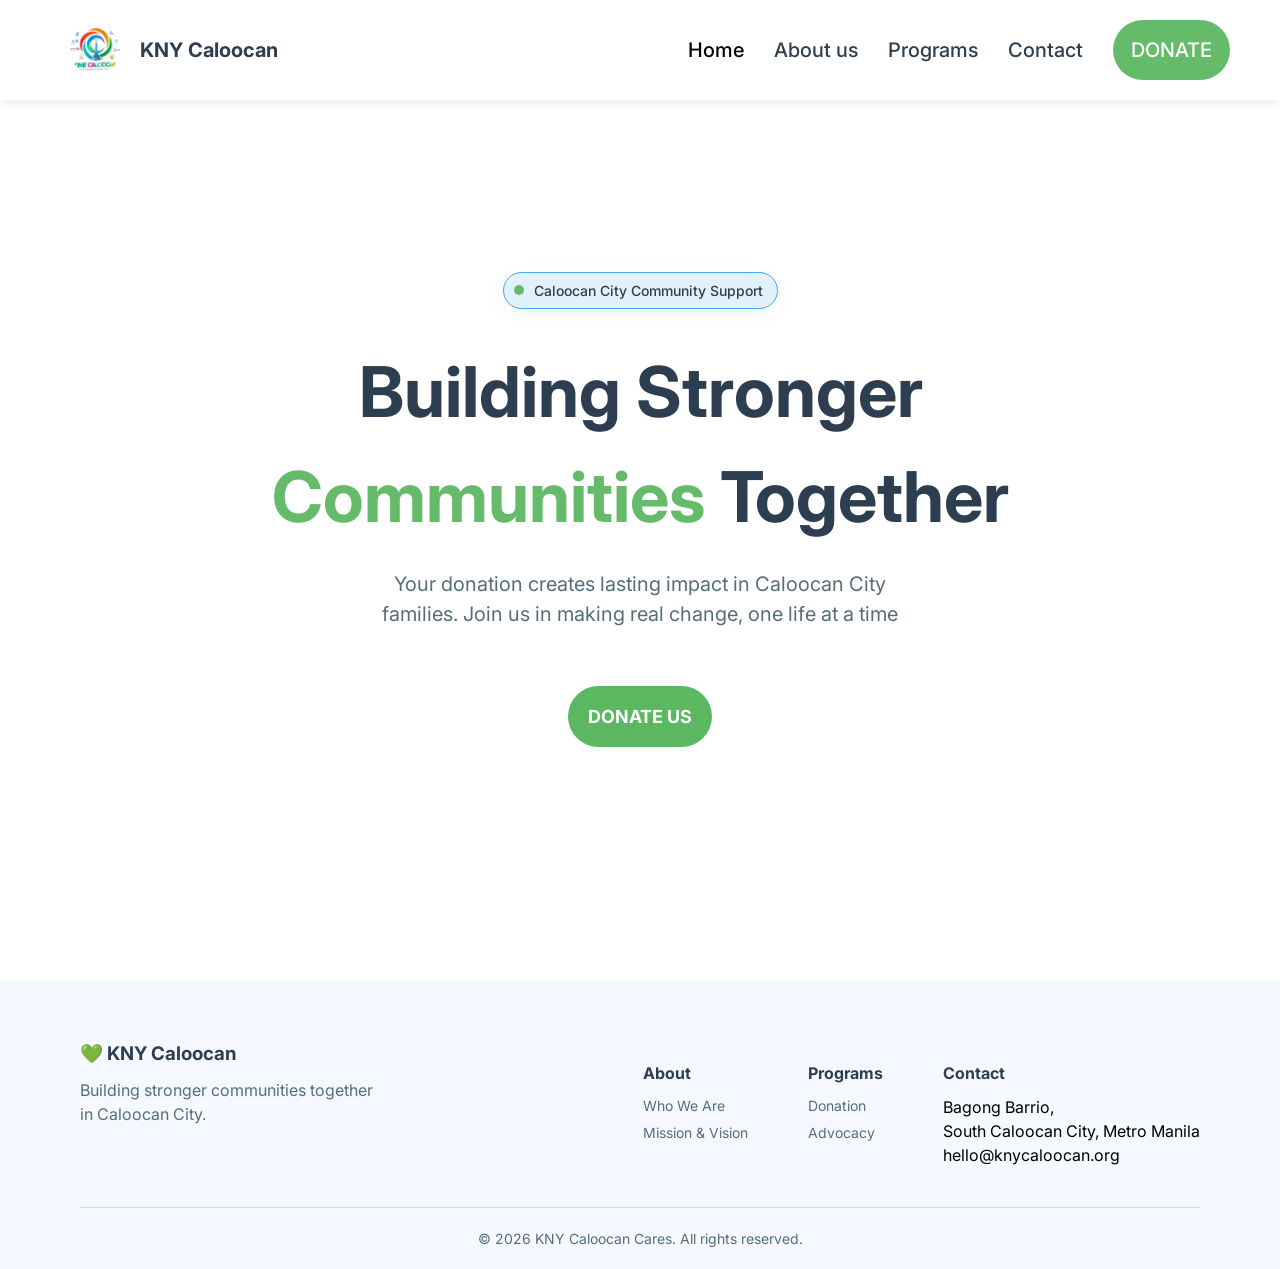
==== index.html @ 316a90eb "Add files via upload" ====
<!DOCTYPE html>
<html lang="en">
<head>
    <meta charset="UTF-8">
    <meta name="viewport" content="width=device-width, initial-scale=1.0">
    <link  rel="stylesheet" href="style.css">
    <title>knycaloocan.org</title>
</head>
<header>
    <nav class="navbar"> 
        <div class="logo"> <img src="images/650214766_957023653841620_2860628255667724414_n.jpg" alt="Caloocan logo"> <h2>KNY Caloocan</h2></div>

        <ul class="navlinks">
            <li><a href="index.html" class="nav-link">Home</a></li>
            <li><a href="about.html" class="nav-link">About us</a></li>
            <li><a href="program.html" class="nav-link">Programs</a></li>
            <li><a href="contact.html" class="nav-link">Contact</a></li> 
            <li><a href="donate.html" class="donate">DONATE</a></li>
        </ul>
    </nav>   

    <script>
const links = document.querySelectorAll(".nav-link");

links.forEach(link => {
    if (link.href === window.location.href) {
        link.classList.add("active");
    }
});
</script>

</header>
<body>
    <section class="hero">
    
  <div class="hero-content">
    <p><span class="community-glass fade-in-top-normal">Caloocan City Community Support</span></p>
  <h1 class="scale-up-top-normal">Building Stronger<br><span class="highlight scale-up-top-normal">Communities</span> Together</h1>
  <p class="fade-in-normal">Your donation creates lasting impact in Caloocan City<br> families. Join us in making real change, one life at a time</p>  
  <h2 class="fade-in-left-normal"><a href="donate.html">DONATE US</a></h2>
</div>
</section>

<footer class="footer">
  <div class="footer-container">

    <div class="footer-brand">
      <h3>💚 KNY Caloocan</h3>
      <p>Building stronger communities together in Caloocan City.</p>
    </div>

    <div class="footer-links">

      <div>
        <h4>About</h4>
        <a href="about.html#about-us">Who We Are</a>
        <a href="about.html#mission-vision">Mission & Vision</a>
      </div>

      <div>
        <h4>Programs</h4>
        <a href="program.html#grid-container">Donation</a>
        <a href="program.html#advocacy">Advocacy</a>
      </div>

      <div>
        <h4>Contact</h4>
        <p>Bagong Barrio,<br> South Caloocan City, Metro Manila</p>
        <p>hello@knycaloocan.org</p>
      </div>

    </div>
  </div>

  <div class="footer-bottom">
    <p>© 2026 KNY Caloocan Cares. All rights reserved.</p>
  </div>
</footer>
    
</body>
</html>
---- style.css ----
@import url('https://fonts.googleapis.com/css2?family=Inter:wght@300;400;500;600;700;800;900&display=swap');
*, 
*::before, 
*::after { 
    box-sizing: border-box;
}

:root {

  
  --primary-green: #66BB6A;
  --dark-green: #5CB860;
  --light-green: #E8F5E9;


  --secondary-blue: #42A5F5;
  --light-blue: #E3F2FD;
  --bg-blue: #F5F9FF;


  --navy: #1A237E;
  --dark-navy: #2C3E50;
  --muted-gray: #546E7A;


  --white: #FFFFFF;
  --footer-gray: #FAFBFC;
}

body {
    margin: 0;
    font-family: 'Inter', sans-serif;
    background-color: var(--white);
    line-height: 1.5; 
    max-width: 100%;
    height: auto;
    padding-top: 80px;
}

h1, h2, h3, p {
    margin: 0;
}

.navbar {
    background-color: var(--white);
    box-shadow: 0 2px 10px rgba(0,0,0,0.1);
    position: fixed;
    top: 0;
    left: 0;
    width: 100%;
    height: 100px;
    
    display: flex;
    justify-content: space-between;
    align-items: center;

    padding: 0 50px;
    z-index: 1000;
}

.logo {
  display: flex;
  align-items: center;   
  margin: 20px;
      
}

.logo img {
  width: 50px;         
  height: 50px;
  object-fit: cover;
  border-radius: 50%;
     
}

.logo h2 {
  margin: 20px;
  font-size: 20px;
  color: var(--dark-navy); 
}

.navlinks {
    display: flex;
    gap: 30px;
    list-style: none;
}

.navlinks a {
    text-decoration: none;
    color: var(--dark-navy);
    font-size: 20px;
    font-weight: 500;
}

.navlinks a:hover {
    color: var(--primary-green);
}

.navlinks a.nav-link.active {
    color: black;
}

.navlinks a.donate.active {
    color: black;
}

.navlinks a.donate {
    background-color: var(--primary-green);
    color: var(--white);
    border-radius: 999px;
    padding: 18px 18px;
}

.navlinks a.donate:hover {
    background-color: var(--primary-green);
    color: var(--dark-navy);
    border: 2px solid var(--primary-green);
}

.hero {
  min-height: 100vh;
  display: flex;
  flex-direction: column;
  align-items: center;
  text-align: center;
  padding: 100px 20px;
}

.hero-content {
    position: relative;
    margin: auto;
    text-align: center
}

.community-glass {
  display: inline-block;
  padding: 7px 14px;
  font-size: 14px;
  border-radius: 999px;

  
  background: rgba(21, 133, 224, 0.116);
  backdrop-filter: blur(8px);
  -webkit-backdrop-filter: blur(8px);

 
  border: 1px solid var(--secondary-blue);

  color: var(--dark-navy);
  font-weight: 500;

  
  box-shadow: 0 4px 20px rgba(0,0,0,0.05);

  margin-bottom: 0;
  padding-left: 30px;
}

.community-glass::before {
  content: '';
  position: absolute;
  left: 10px;
  top: 50%;
  transform: translateY(-50%);
  width: 10px; 
  height: 10px; 
  background-color: var(--primary-green);
  border-radius: 50%; 
}

@keyframes fade-in-top-normal {
  0% {
    opacity: 0;
    transform: translateY(-20px);
  }
  100% {
    opacity: 1;
    transform: translateY(0);
  }
}

.fade-in-top-normal {
  opacity: 0;
  animation: fade-in-top-normal 1s ease-out 0.8s forwards;
}

.highlight {
    color:  #66BB6A;
}

.hero-content h1 {
    color: var(--dark-navy);
    font-size: 70px;
    font-weight: 700;
    
    margin-bottom: 20px;
}

@keyframes scale-up-top-normal {
  0% {
    transform: scale(0.5);
    transform-origin: 50% 0%;
    opacity: 0;
  }
  100% {
    transform: scale(1);
    transform-origin: 50% 0%;
    opacity: 1;
  }
}

.scale-up-top-normal {
  opacity: 0;
  animation: scale-up-top-normal 1s ease-out forwards;
}

.hero-content p {
    color: var(--muted-gray);
    font-size: 20px;
    font-weight: 400;
    max-width: 100%;

    margin-bottom: 30px;
}

  @keyframes fade-in-normal {
  0% {
    opacity: 0;
    transform: translateY(10px);
  }
  100% {
    opacity: 1;
    transform: translateY(0);
  }
}

.fade-in-normal {
  opacity: 0; 
  animation: fade-in-normal 1.5s cubic-bezier(0.895, 0.030, 0.685, 0.220) 0.1s forwards;
}

.hero-content h2 a {
    color: var(--white);
    background-color: #5CB860;
    border-radius: 50px;
    max-width: fit-content;
    margin: auto;
    padding: 20px;
    font-size: 18px;
    text-decoration: none;
    
}

@keyframes fade-in-left-normal {
  0% {
    transform: translateX(-50px);
    opacity: 0;
  }
  100% {
    transform: translateX(0);
    opacity: 1;
  }
}

.fade-in-left-normal {
  opacity: 0; 
  animation: fade-in-left-normal 1s ease-out 1s forwards;
}

@keyframes fade-in-right-normal {
  0% {
    transform: translateX(50px);
    opacity: 0;
  }
  100% {
    transform: translateX(0);
    opacity: 1;
  }
}

.fade-in-right-normal {
  opacity: 0; 
  animation: fade-in-right-normal 1s ease-out 1.3s forwards;
}

@keyframes fade-in-bottom-normal {
  0% {
    opacity: 0;
    transform: translateY(40px);
  }
  100% {
    opacity: 1;
    transform: translateY(0);
  }
}

.fade-in-bottom-normal {
  opacity: 0;
  animation: fade-in-bottom-normal 1s ease-out 1.2s forwards;
}


  .delay-1 {
  animation-delay: 1s;
}

/*___________ABOUT US BELOW_______________*/


.about {
  min-height: 100vh;
  display: flex;
  flex-direction: column;
  align-items: center;
  text-align: center;
  padding: 200px;
}

.about-us {
  display: inline-block;
  padding: 7px 14px;
  font-size: 14px;
  border-radius: 999px;


  background: rgba(21, 133, 224, 0.116);
  backdrop-filter: blur(8px);
  -webkit-backdrop-filter: blur(8px);

 
  border: 1px solid var(--secondary-blue);

  color: var(--dark-navy);
  font-weight: 500;

 
  box-shadow: 0 4px 20px rgba(0,0,0,0.05);

  margin-bottom: 20px;

}

.about-content h1 {
  color: var(--dark-navy);
  font-size: 50px;
  font-weight: 700;
  margin-bottom: 50px;
}

.about-content p {
  color: var(--muted-gray);
  max-width: 50%;
  font-size: 18px;
  font-weight: 400;
  margin: 0 auto 200px;
}


.mission-vision {
  display: flex;
  gap: 50px;
  justify-content: center;
  flex-wrap: wrap;
}

.box {
  max-width: 700px;
  height: auto;
  border-radius: 20px;

  display: flex;
  flex-direction: column;
  justify-content: center;
  align-items: center;

  padding: 100px;
  box-shadow: 0 6px 20px rgba(0,0,0,0.2);

}

.mission {
  background: var(--light-green);
}

.vision {
  background: var(--light-blue);
}

.box h2 {
  color: var(--dark-navy);
  margin-bottom: 10px;
  font-size: 40px;
  text-align: start;
  
}

.box p {
  color: var(--muted-gray);
  font-size: 15px;
  font-weight: 400;
  text-align: start;
}

/*___________PROGRAMAM_____________*/

.program {
  min-height: 100vh;
  display: flex;
  flex-direction: column;
  align-items: center;
  text-align: center;
  padding: 200px;
}

.wwd-glass {
  display: inline-block;
  padding: 7px 14px;
  font-size: 14px;
  border-radius: 999px;

  background: rgba(21, 133, 224, 0.116);
  backdrop-filter: blur(8px);
  -webkit-backdrop-filter: blur(8px);


  border: 1px solid var(--secondary-blue);

  color: var(--dark-navy);
  font-weight: 500;

  box-shadow: 0 4px 20px rgba(0,0,0,0.05);

  margin-bottom: 20px;

}

.program-content h1 {
  color: var(--dark-navy);
  font-size: 50px;
  font-weight: 700;
  margin-bottom: 50px;
}

.program-content p {
  color: var(--muted-gray);
  max-width: 70%;
  font-size: 18px;
  font-weight: 400;
  margin: 0 auto 100px;
}


.grid-container {
  display: grid;
  grid-template-columns: 1fr 1fr; 
  grid-template-rows: 1fr 1fr;    
  gap: 50px;
  padding: 20px;
  margin: 0 auto 200px;
}

.item img {
  width: 100%;
  height: 100%;
  object-fit: cover;
  border-radius: 50px;
  box-shadow: 0 4px 20px rgba(0,0,0,0.9);
}

.advocacy {
  color: var(--dark-navy);
  font-size: 30px;
  font-weight: 700;
  margin: 0 auto 100px;
}

.leadership-community {
  display: flex;
  gap: 30px;
  justify-content: center;
  flex-wrap: wrap;
}


.leadership {
  background: var(--light-green);
}

.community {
  background: var(--light-blue);
}

.box h2 {
  color: var(--dark-navy);
  margin-bottom: 10px;
  font-size: 40px;
  text-align: start;
  
}

.box p {
  color: var(--muted-gray);
  font-size: 15px;
  font-weight: 400;
  text-align: start;
}





/*_______contact___________*/

.contact {
  height: 50vh;
  display: flex;
  flex-direction: column;
  align-items: center;
  text-align: center;
  padding: 200px;
  background-color: var(--bg-blue);
}

.git-glass {
  display: inline-block;
  padding: 7px 14px;
  font-size: 14px;
  border-radius: 999px;

 
  background: rgba(21, 224, 65, 0.116);
  backdrop-filter: blur(8px);
  -webkit-backdrop-filter: blur(8px);

 
  border: 1px solid var(--dark-green);

  color: var(--dark-navy);
  font-weight: 400;

 
  box-shadow: 0 4px 20px rgba(0,0,0,0.05);

  margin-bottom: 20px;

}

.contact-content h1 {
  color: var(--navy);
  font-size: 50px;
  font-weight: 700;
  margin-bottom: 20px;
}

.contact-content p {
  color: var(--muted-gray);
  max-width: 70%;
  font-size: 18px;
  font-weight: 400;
  margin: 0 auto 500px;
}

.info {
  background-color: var(--white);
  box-shadow: 0 6px 20px rgba(0,0,0,0.2);
  min-height: 80vh  ;
  
}


.container {
    width: 90%;
    margin: auto;
    padding: 20px;
}

.row {
    display: flex;
    flex-wrap: wrap;
    gap: 200px;
}

.column {
    flex: 1;
    min-width: 300px;
    border-radius: 20px;
    padding-left: 30px;
}

h2 {
    margin-top: 50px;
    font-size: 40px;
    margin-bottom: 50px;
    color: var(--navy);
}

.highlights {
  color: var(--dark-navy);
}

.info p {
    color: var(--muted-gray);
    margin: 60px 0;
}

form input,
form textarea {
    width: 100%;
    padding: 10px;
    margin-bottom: 10px;
    border: 1px solid #ccc;
    border-radius: 5px;
    font-size: 14px;
}

form button {
    padding: 10px 20px;
    background-color: var(--navy);
    color: var(--white);
    border: none;
    border-radius: 20px;
    cursor: pointer;
}

form button:hover {
    background-color: #0056b3;
}

iframe {
    width: 100%;
    height: 300px;
    border: 0;
    margin-top: 10px;
}

.map-section {
    margin-top: 40px;
}

.faq {
    margin-top: 40px;
}

.faq-item {
    margin-bottom: 10px;
}

.faq-item h4 {
    margin: 0;
}

.faq-item p {
    margin: 5px 0 0 0;
}


/*__________Donate______________*/

.donate-page {
    text-align: center;
    padding: 100px 20px;
}

.donate-page h1 {
    font-size: 50px;
    margin-bottom: 20px;
    color: var(--navy);
}

.donate-page p {
    color: var(--dark-navy);
    font-weight: 400;
}

.qr-box img {
    width: 600px;
    height: 600px;
    margin: 20px 0;
    border-radius: 20px;
}


/*_______FOOTER________*/

.footer {
  background: var(--bg-blue);
  padding: 60px 80px 20px;
}

.footer-container {
  display: flex;
  justify-content: space-between;
  flex-wrap: wrap;
  gap: 40px;
}

.footer-brand h3 {
  color: var(--dark-navy);
  margin-bottom: 10px;
}

.footer-brand p {
  color: var(--muted-gray);
  max-width: 300px;
}


.footer-links {
  display: flex;
  gap: 60px;
  flex-wrap: wrap;
}

.footer-links h4 {
  color: var(--dark-navy);
  margin-bottom: 10px;
}

.footer-links a {
  display: block;
  color: var(--muted-gray);
  text-decoration: none;
  margin-bottom: 6px;
  font-size: 14px;
}

.footer-links a:hover {
  color: var(--primary-green);
}


.footer-bottom {
  margin-top: 40px;
  padding-top: 20px;
  border-top: 1px solid #ddd;
  text-align: center;
  color: var(--muted-gray);
  font-size: 14px;
}

@media (max-width: 768px) {

    .navlinks {
        gap: 10px;
    }

    .navlinks a {
        font-size: 14px;
    }

    .hero {
        justify-content: center;
        text-align: center;
    }

    .hero-content {
        max-width: 90%;
    }
}
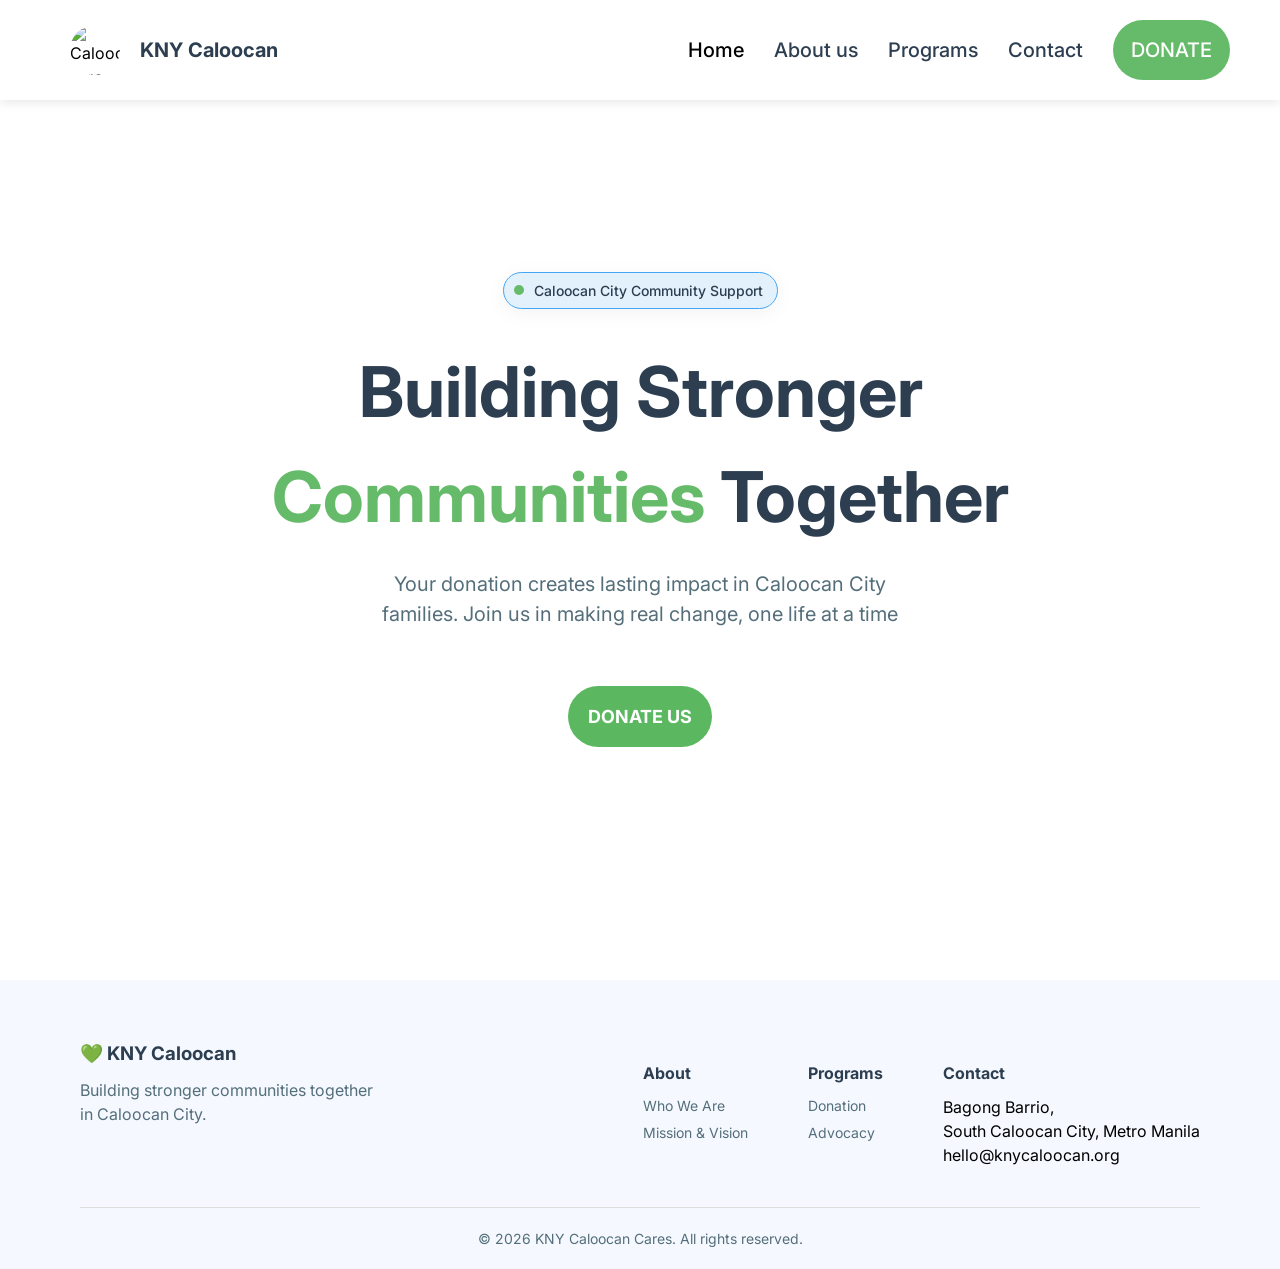
==== commit 7e3e665e: "Update index.html" ====
--- a/index.html
+++ b/index.html
@@ -8,7 +8,7 @@
 </head>
 <header>
     <nav class="navbar"> 
-        <div class="logo"> <img src="images/650214766_957023653841620_2860628255667724414_n.jpg" alt="Caloocan logo"> <h2>KNY Caloocan</h2></div>
+        <div class="logo"> <img src="520575078_122149404062766152_1256042240874753059_n.jpg" alt="Caloocan logo"> <h2>KNY Caloocan</h2></div>
 
         <ul class="navlinks">
             <li><a href="index.html" class="nav-link">Home</a></li>
@@ -78,4 +78,4 @@
 </footer>
     
 </body>
-</html>+</html>
--- a/style.css
+++ b/style.css
@@ -330,7 +330,7 @@
  
   border: 1px solid var(--secondary-blue);
 
-  color: var(--dark-navy);
+  color: red
   font-weight: 500;
 
  
@@ -425,7 +425,7 @@
 
   border: 1px solid var(--secondary-blue);
 
-  color: var(--dark-navy);
+  color: red
   font-weight: 500;
 
   box-shadow: 0 4px 20px rgba(0,0,0,0.05);
@@ -535,7 +535,7 @@
  
   border: 1px solid var(--dark-green);
 
-  color: var(--dark-navy);
+  color: red
   font-weight: 400;
 
  
@@ -668,7 +668,7 @@
 }
 
 .donate-page p {
-    color: var(--dark-navy);
+    color: red
     font-weight: 400;
 }
 
